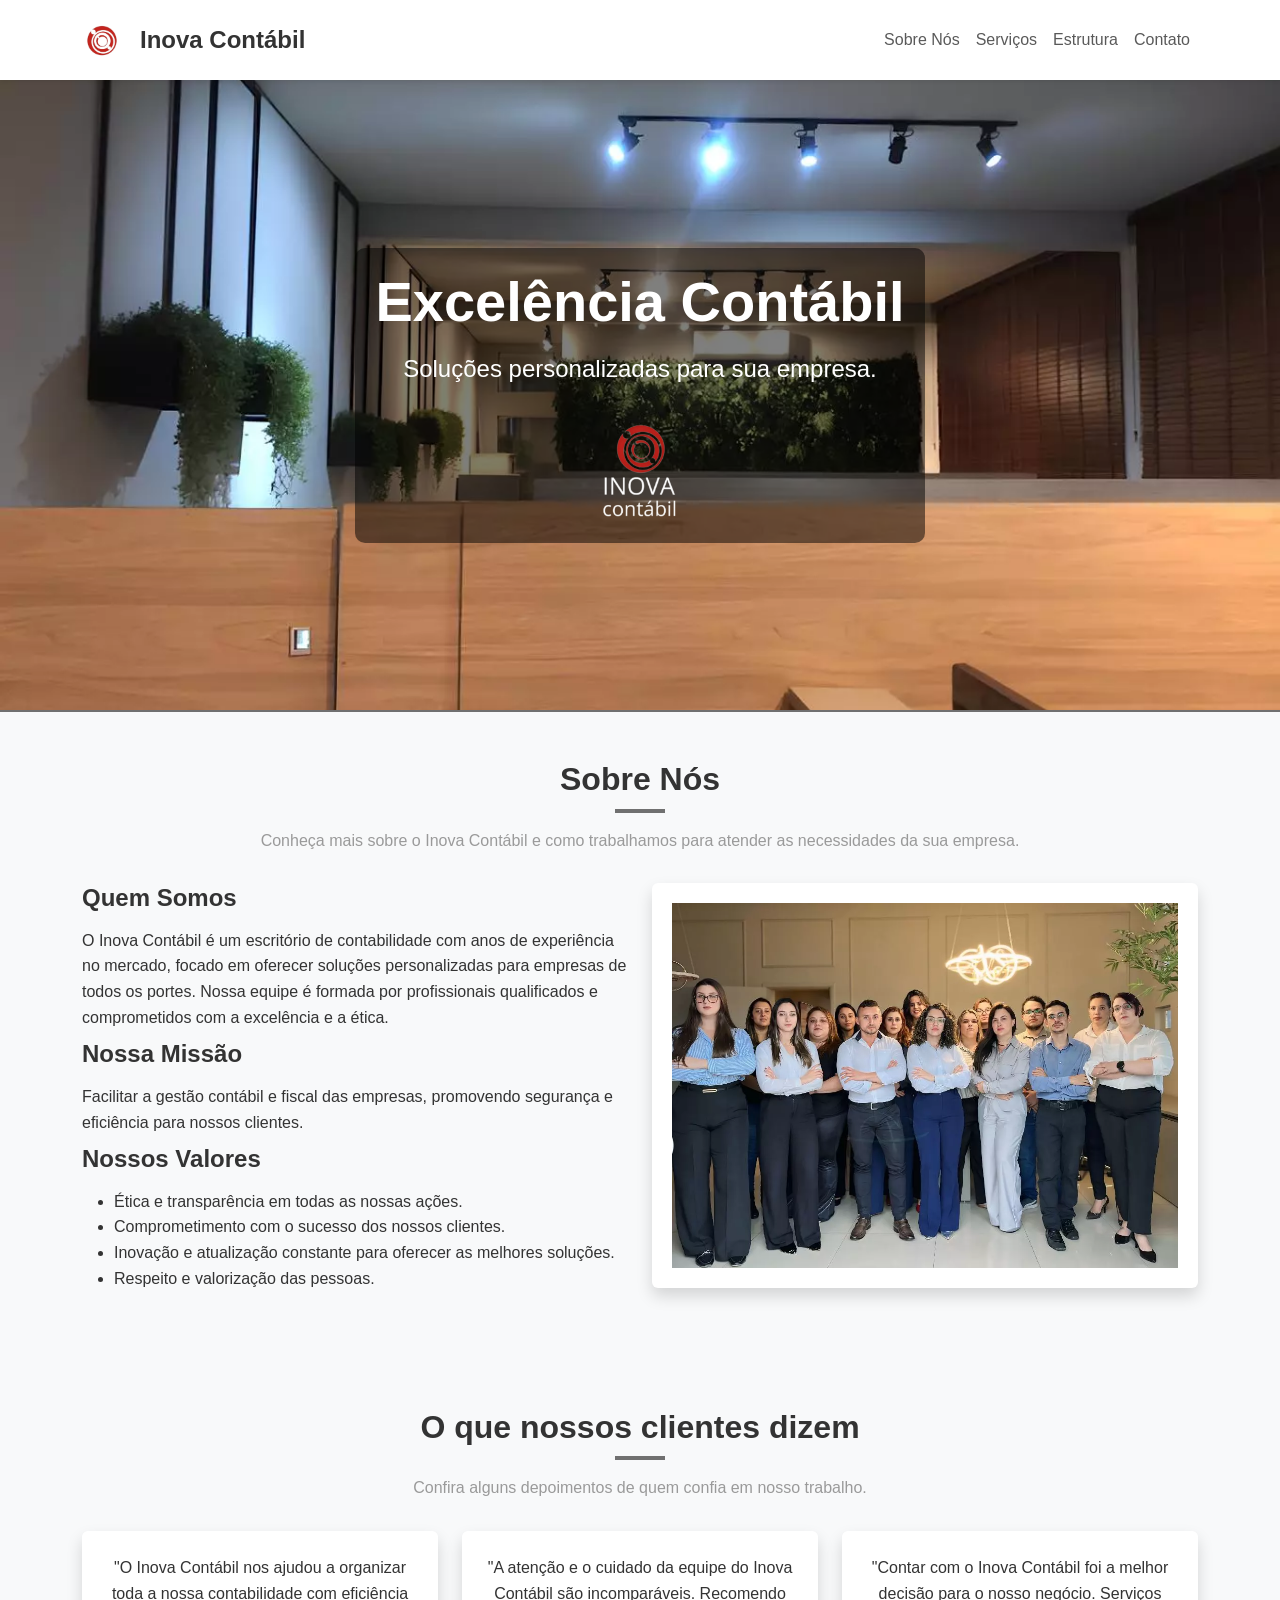
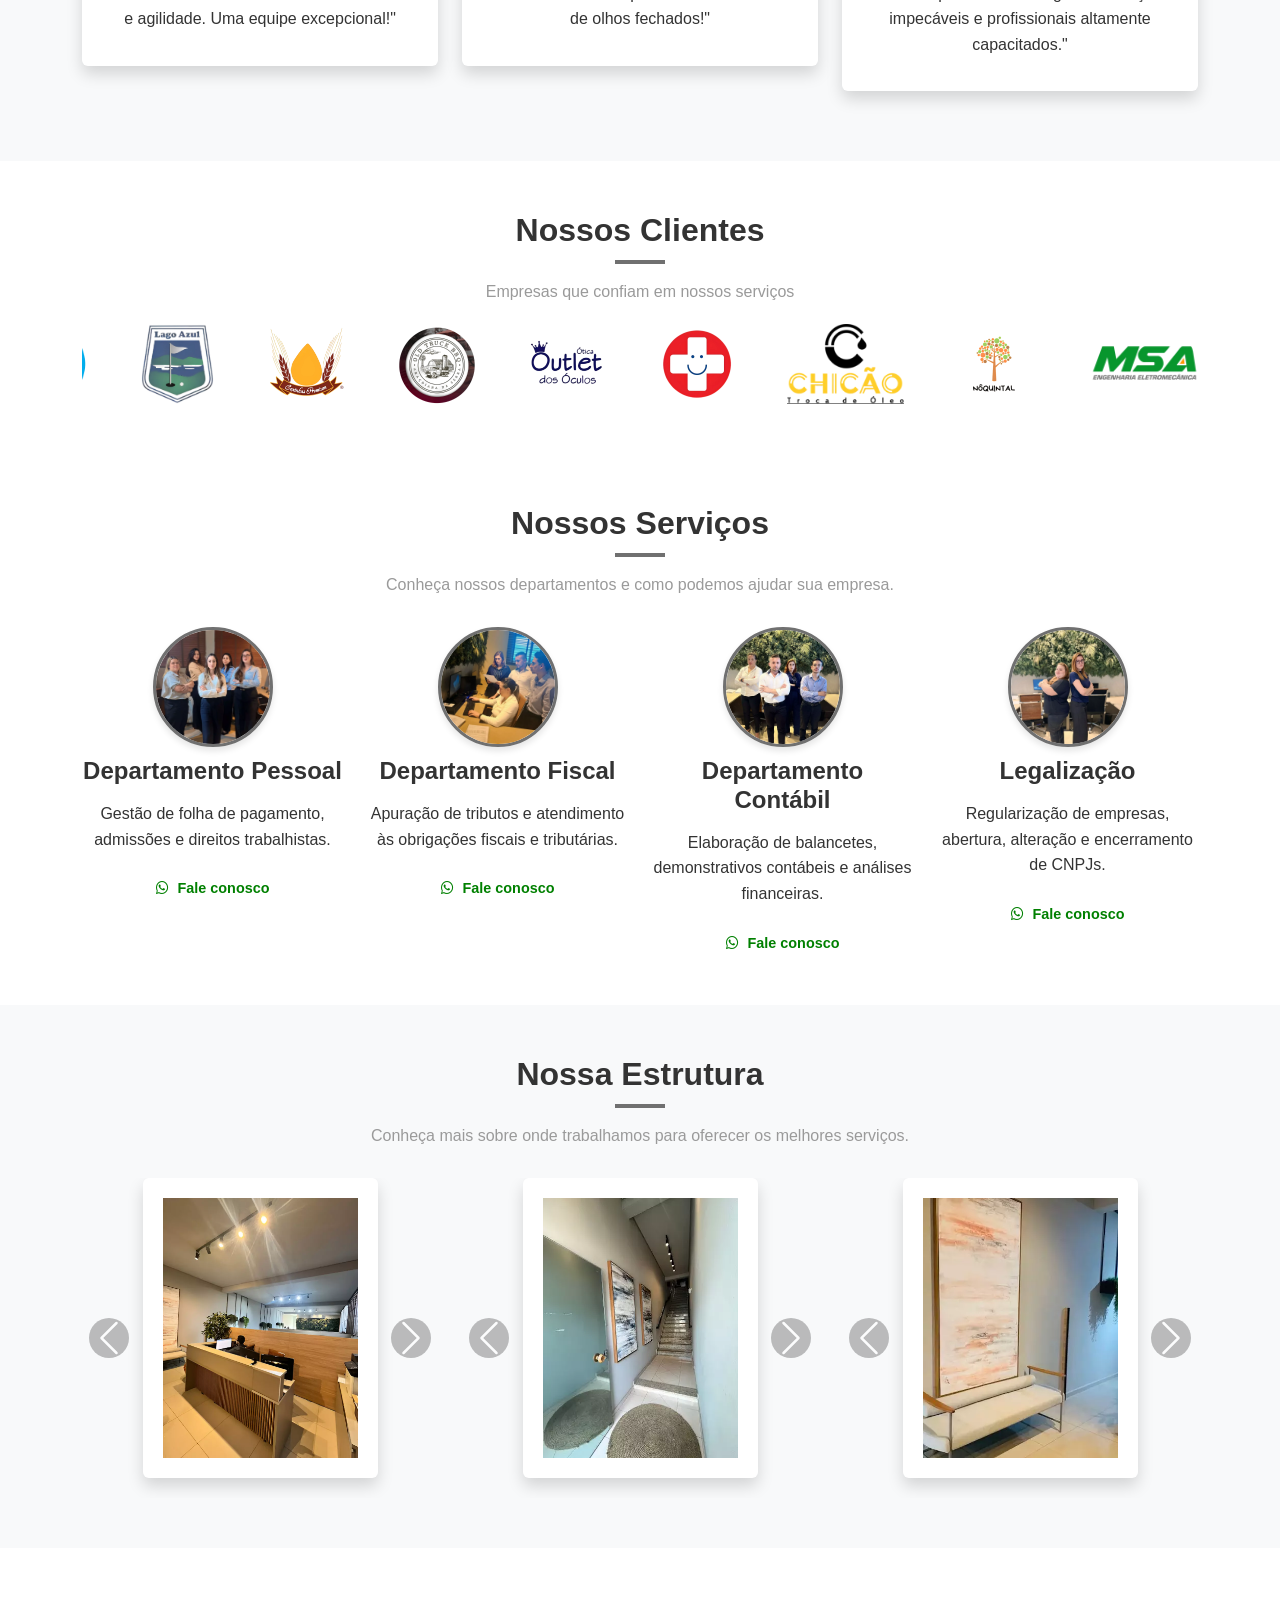
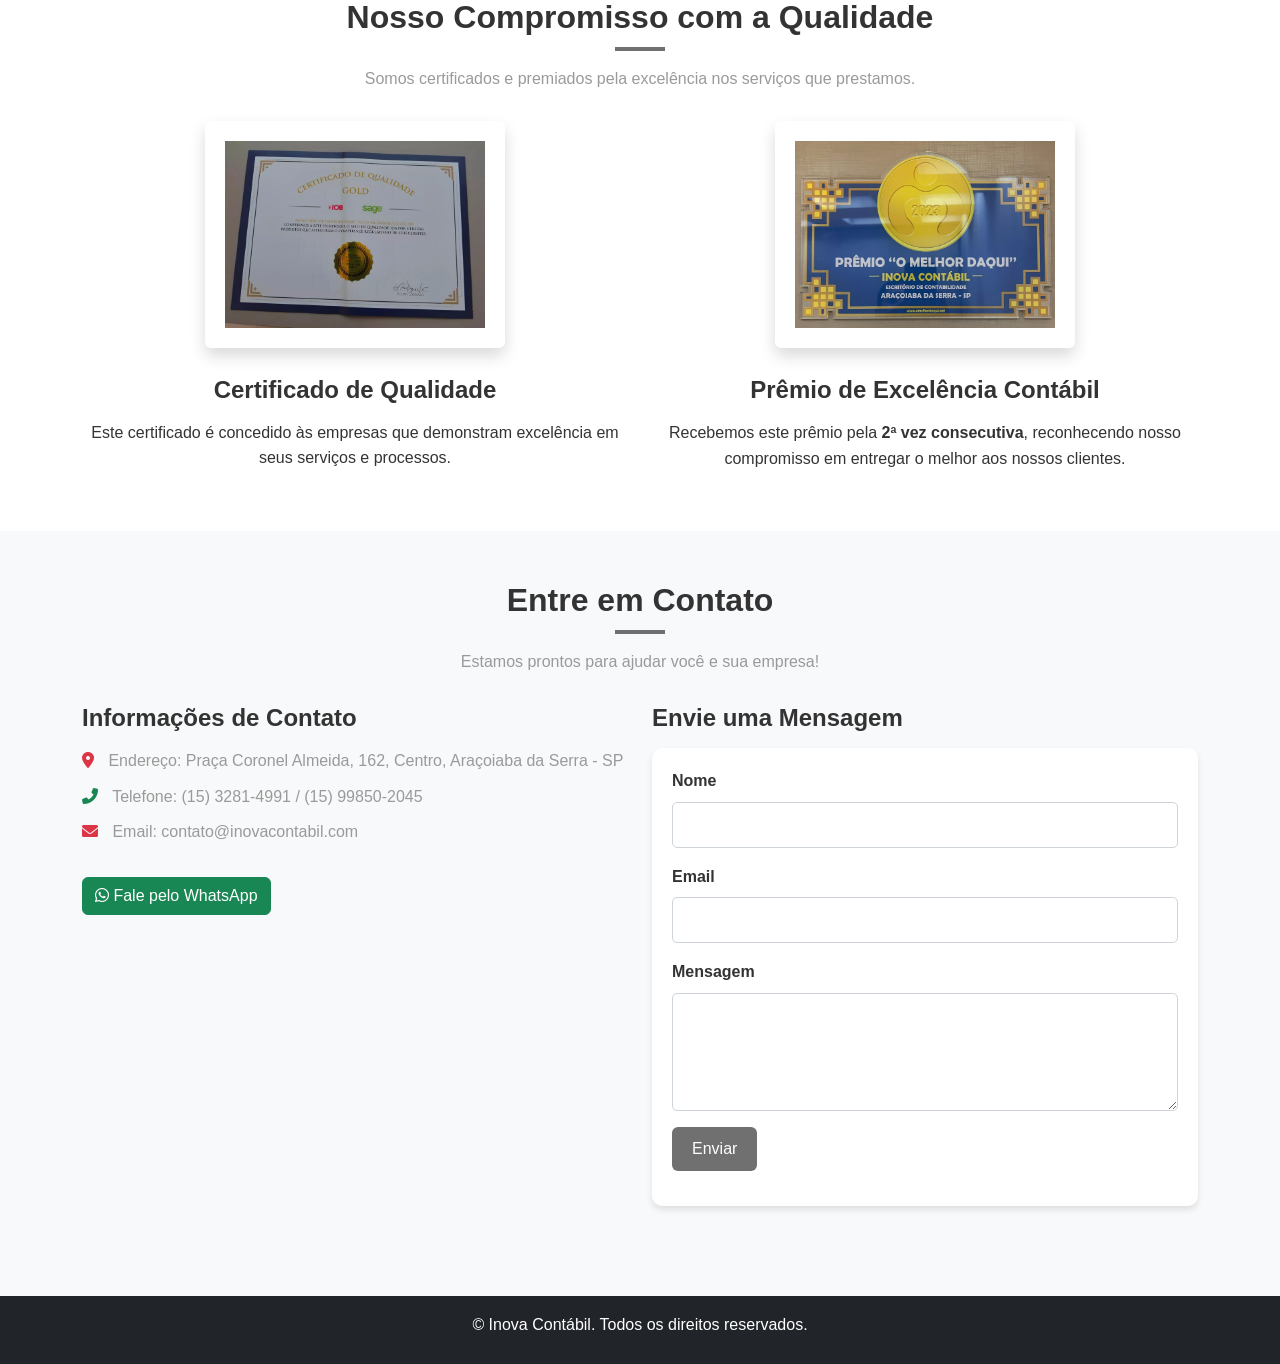
==== index.html @ 4d017f37 "Primeiro commit: adicionando arquivos do site" ====
<!DOCTYPE html>
<html lang="pt-BR">
<head>
  <meta charset="UTF-8">
  <meta name="viewport" content="width=device-width, initial-scale=1.0">
  <meta name="description" content="Inova Contábil: Excelência em soluções contábeis personalizadas. Saiba mais sobre nossos serviços.">
  <meta name="keywords" content="contabilidade, serviços contábeis, empresa, soluções financeiras">
  <meta name="author" content="Inova Contábil">
  <title>Inova Contábil</title>
  <link rel="preload" as="image" href="img/banner1.webp">
  <!-- Bootstrap CSS -->
  <link href="https://cdn.jsdelivr.net/npm/bootstrap@5.3.0-alpha1/dist/css/bootstrap.min.css" rel="stylesheet">
  <!-- Font Awesome -->
  <link rel="stylesheet" href="https://cdnjs.cloudflare.com/ajax/libs/font-awesome/6.0.0-beta3/css/all.min.css">
  <!-- Custom CSS -->
  <link rel="stylesheet" href="css/style.css">
  <!-- Google tag (gtag.js) -->
 <script async src="https://www.googletagmanager.com/gtag/js?id=G-GGJWGQB54V"></script>
 <script>
  window.dataLayer = window.dataLayer || [];
  function gtag(){dataLayer.push(arguments);}
  gtag('js', new Date());

  gtag('config', 'G-GGJWGQB54V');
 </script>

</head>
<body>
  <!-- Header / Navbar -->
  <header>
    <nav class="navbar navbar-expand-lg navbar-light bg-white shadow-sm">
      <div class="container">
        <a class="navbar-brand d-flex align-items-center" href="#">
          <img src="img/logo1.webp" alt="Logo Inova Contábil" class="navbar-logo me-2">
          <span class="navbar-text">Inova Contábil</span>
        </a>
        <button class="navbar-toggler" type="button" data-bs-toggle="collapse" 
                data-bs-target="#navbarNav" aria-controls="navbarNav" aria-expanded="false" 
                aria-label="Abrir navegação">
          <span class="navbar-toggler-icon"></span>
        </button>
        <div class="collapse navbar-collapse" id="navbarNav">
          <ul class="navbar-nav ms-auto text-center">
            <li class="nav-item"><a class="nav-link" href="#sobre">Sobre Nós</a></li>
            <li class="nav-item"><a class="nav-link" href="#departamentos">Serviços</a></li>
            <li class="nav-item"><a class="nav-link" href="#galeria">Estrutura</a></li>
            <li class="nav-item"><a class="nav-link" href="#contato">Contato</a></li>
          </ul>
        </div>
      </div>
    </nav>
  </header>

  <!-- Main Content -->
  <main>
    <!-- Hero Section -->
    <section id="hero" class="hero-section">
      <div class="hero-overlay">
        <h1 class="hero-title">Excelência Contábil</h1>
        <p class="hero-subtitle">Soluções personalizadas para sua empresa.</p>
        <img src="img/logo.webp" alt="Logo Inova Contábil" class="hero-logo">
      </div>
    </section>

    <!-- Sobre Nós -->
    <section id="sobre" class="bg-light-custom">
      <div class="container">
        <div class="section-header text-center">
          <h2 class="section-title">Sobre Nós</h2>
          <p class="section-subtitle">Conheça mais sobre o Inova Contábil e como trabalhamos para atender as necessidades da sua empresa.</p>
        </div>
        <div class="row align-items-center">
          <div class="col-md-6">
            <h4>Quem Somos</h4>
            <p>O Inova Contábil é um escritório de contabilidade com anos de experiência no mercado, focado em oferecer soluções personalizadas para empresas de todos os portes. Nossa equipe é formada por profissionais qualificados e comprometidos com a excelência e a ética.</p>
            <h4>Nossa Missão</h4>
            <p>Facilitar a gestão contábil e fiscal das empresas, promovendo segurança e eficiência para nossos clientes.</p>
            <h4>Nossos Valores</h4>
            <ul>
              <li>Ética e transparência em todas as nossas ações.</li>
              <li>Comprometimento com o sucesso dos nossos clientes.</li>
              <li>Inovação e atualização constante para oferecer as melhores soluções.</li>
              <li>Respeito e valorização das pessoas.</li>
            </ul>
          </div>
          <div class="col-md-6 text-center">
            <img src="img/sobre-nos.webp" alt="Sobre Nós" class="img-fluid rounded shadow">
          </div>
        </div>
      </div>
    </section>

    <!-- Depoimentos -->
    <section id="depoimentos" class="bg-light-custom">
      <div class="container">
        <div class="section-header text-center">
          <h2 class="section-title">O que nossos clientes dizem</h2>
          <p class="section-subtitle">Confira alguns depoimentos de quem confia em nosso trabalho.</p>
        </div>
        <div class="row text-center">
          <div class="col-md-4">
            <div class="p-4 rounded shadow">
              <p>"O Inova Contábil nos ajudou a organizar toda a nossa contabilidade com eficiência e agilidade. Uma equipe excepcional!"</p>
              
            </div>
          </div>
          <div class="col-md-4">
            <div class="p-4 rounded shadow">
              <p>"A atenção e o cuidado da equipe do Inova Contábil são incomparáveis. Recomendo de olhos fechados!"</p>
              
            </div>
          </div>
          <div class="col-md-4">
            <div class="p-4 rounded shadow">
              <p>"Contar com o Inova Contábil foi a melhor decisão para o nosso negócio. Serviços impecáveis e profissionais altamente capacitados."</p>
              
            </div>
          </div>
        </div>
      </div>
    </section>

    <!-- Seção de Clientes -->
<section id="clientes" class="clientes-section">
  <div class="container text-center">
    <h2 class="section-title">Nossos Clientes</h2>
    <p class="section-subtitle">Empresas que confiam em nossos serviços</p>
    
    <div class="clientes-carousel">
      <div class="clientes-track">
        <img src="img/cliente1.webp" alt="Cliente 1">
        <img src="img/cliente2.webp" alt="Cliente 2">
        <img src="img/cliente3.webp" alt="Cliente 3">
        <img src="img/cliente5.webp" alt="Cliente 5">
        <img src="img/cliente6.webp" alt="Cliente 6">
        <img src="img/cliente7.webp" alt="Cliente 7">
        <img src="img/cliente8.webp" alt="Cliente 8">
        <img src="img/cliente9.webp" alt="Cliente 9">
        <img src="img/cliente10.webp" alt="Cliente 10">
      </div>
    </div>
  </div>
</section>

    <!-- Serviços -->
    <section id="departamentos" class="bg-white">
      <div class="container">
        <div class="section-header text-center">
          <h2 class="section-title">Nossos Serviços</h2>
          <p class="section-subtitle">Conheça nossos departamentos e como podemos ajudar sua empresa.</p>
        </div>
        <div class="row text-center">
          <div class="col-lg-3 col-md-6">
            <img src="img/pessoal.webp" alt="Departamento Pessoal" class="img-fluid team-photo rounded-circle">
            <h4>Departamento Pessoal</h4>
            <p>Gestão de folha de pagamento, admissões e direitos trabalhistas.</p>
            <a href="https://wa.me/5515998502045" target="_blank" class="contact-link"><i class="fab fa-whatsapp"></i> Fale conosco</a>
          </div>
          <div class="col-lg-3 col-md-6">
            <img src="img/fiscal.webp" alt="Departamento Fiscal" class="img-fluid team-photo rounded-circle">
            <h4>Departamento Fiscal</h4>
            <p>Apuração de tributos e atendimento às obrigações fiscais e tributárias.</p>
            <a href="https://wa.me/5515998502045" target="_blank" class="contact-link"><i class="fab fa-whatsapp"></i> Fale conosco</a>
          </div>
          <div class="col-lg-3 col-md-6">
            <img src="img/contabil.webp" alt="Departamento Contábil" class="img-fluid team-photo rounded-circle">
            <h4>Departamento Contábil</h4>
            <p>Elaboração de balancetes, demonstrativos contábeis e análises financeiras.</p>
            <a href="https://wa.me/5515998502045" target="_blank" class="contact-link"><i class="fab fa-whatsapp"></i> Fale conosco</a>
          </div>
          <div class="col-lg-3 col-md-6">
            <img src="img/legalizacao.webp" alt="Legalização" class="img-fluid team-photo rounded-circle">
            <h4>Legalização</h4>
            <p>Regularização de empresas, abertura, alteração e encerramento de CNPJs.</p>
            <a href="https://wa.me/5515998502045" target="_blank" class="contact-link"><i class="fab fa-whatsapp"></i> Fale conosco</a>
          </div>
        </div>
      </div>
    </section>

    <!-- Galeria / Nossa Estrutura -->
    <section id="galeria" class="bg-light-custom">
      <div class="container">
        <div class="section-header text-center">
          <h2 class="section-title">Nossa Estrutura</h2>
          <p class="section-subtitle">Conheça mais sobre onde trabalhamos para oferecer os melhores serviços.</p>
        </div>
        <div class="row">
          <div class="col-md-4">
            <div id="carouselSalaReunioes" class="carousel slide" data-bs-ride="carousel">
              <div class="carousel-inner">
                <div class="carousel-item active">
                  <img src="img/sala1.webp" class="img-fluid rounded shadow" alt="Sala de Reuniões 1">
                </div>
                <div class="carousel-item">
                  <img src="img/sala2.webp" class="img-fluid rounded shadow" alt="Sala de Reuniões 2">
                </div>
                <div class="carousel-item">
                  <img src="img/sala3.webp" class="img-fluid rounded shadow" alt="Sala de Reuniões 3">
                </div>
              </div>
              <button class="carousel-control-prev" type="button" data-bs-target="#carouselSalaReunioes" data-bs-slide="prev">
                <span class="carousel-control-prev-icon" aria-hidden="true"></span>
                <span class="visually-hidden">Anterior</span>
              </button>
              <button class="carousel-control-next" type="button" data-bs-target="#carouselSalaReunioes" data-bs-slide="next">
                <span class="carousel-control-next-icon" aria-hidden="true"></span>
                <span class="visually-hidden">Próximo</span>
              </button>
            </div>
          </div>
          <div class="col-md-4">
            <div id="carouselRecepcao" class="carousel slide" data-bs-ride="carousel">
              <div class="carousel-inner">
                <div class="carousel-item active">
                  <img src="img/recepcao1.webp" class="img-fluid rounded shadow" alt="Recepção 1">
                </div>
                <div class="carousel-item">
                  <img src="img/recepcao2.webp" class="img-fluid rounded shadow" alt="Recepção 2">
                </div>
              </div>
              <button class="carousel-control-prev" type="button" data-bs-target="#carouselRecepcao" data-bs-slide="prev">
                <span class="carousel-control-prev-icon" aria-hidden="true"></span>
                <span class="visually-hidden">Anterior</span>
              </button>
              <button class="carousel-control-next" type="button" data-bs-target="#carouselRecepcao" data-bs-slide="next">
                <span class="carousel-control-next-icon" aria-hidden="true"></span>
                <span class="visually-hidden">Próximo</span>
              </button>
            </div>
          </div>
          <div class="col-md-4">
            <div id="carouselAtendimento" class="carousel slide" data-bs-ride="carousel">
              <div class="carousel-inner">
                <div class="carousel-item active">
                  <img src="img/atendimento1.webp" class="img-fluid rounded shadow" alt="Área de Atendimento 1">
                </div>
                <div class="carousel-item">
                  <img src="img/atendimento2.webp" class="img-fluid rounded shadow" alt="Área de Atendimento 2">
                </div>
              </div>
              <button class="carousel-control-prev" type="button" data-bs-target="#carouselAtendimento" data-bs-slide="prev">
                <span class="carousel-control-prev-icon" aria-hidden="true"></span>
                <span class="visually-hidden">Anterior</span>
              </button>
              <button class="carousel-control-next" type="button" data-bs-target="#carouselAtendimento" data-bs-slide="next">
                <span class="carousel-control-next-icon" aria-hidden="true"></span>
                <span class="visually-hidden">Próximo</span>
              </button>
            </div>
          </div>
        </div>
      </div>
    </section>

    <!-- Certificados e Prêmios -->
    <section id="certificado" class="bg-white">
      <div class="container">
        <div class="section-header text-center">
          <h2 class="section-title">Nosso Compromisso com a Qualidade</h2>
          <p class="section-subtitle">Somos certificados e premiados pela excelência nos serviços que prestamos.</p>
        </div>
        <div class="row text-center">
          <div class="col-lg-6 col-md-12">
            <img src="img/certificado.webp" alt="Certificado de Qualidade" class="img-fluid rounded shadow" style="max-width: 300px;">
            <h4 class="mt-2">Certificado de Qualidade</h4>
            <p>Este certificado é concedido às empresas que demonstram excelência em seus serviços e processos.</p>
          </div>
          <div class="col-lg-6 col-md-12">
            <img src="img/premio.webp" alt="Prêmio de Excelência Contábil" class="img-fluid rounded shadow" style="max-width: 300px;">
            <h4 class="mt-2">Prêmio de Excelência Contábil</h4>
            <p>Recebemos este prêmio pela <strong>2ª vez consecutiva</strong>, reconhecendo nosso compromisso em entregar o melhor aos nossos clientes.</p>
          </div>
        </div>
      </div>
    </section>

<!-- Contato -->
<section id="contato" class="bg-light-custom">
  <div class="container">
    <div class="section-header text-center">
      <h2 class="section-title">Entre em Contato</h2>
      <p class="section-subtitle">Estamos prontos para ajudar você e sua empresa!</p>
    </div>
    <div class="row">
      <div class="col-md-6">
        <h4>Informações de Contato</h4>
        <ul class="list-unstyled contact-info">
          <li><i class="fas fa-map-marker-alt text-danger"></i> Endereço: Praça Coronel Almeida, 162, Centro, Araçoiaba da Serra - SP</li>
          <li><i class="fas fa-phone-alt text-success"></i> Telefone: (15) 3281-4991 / (15) 99850-2045</li>
          <li><i class="fas fa-envelope text-danger"></i> Email: contato@inovacontabil.com</li>
        </ul>
        <a href="https://wa.me/5515998502045" target="_blank" class="btn btn-success mt-3">
          <i class="fab fa-whatsapp"></i> Fale pelo WhatsApp
        </a>
        <div class="mt-4">
          <iframe src="https://www.google.com/maps/embed?pb=!1m18!1m12!1m3!1d3651.852556919639!2d-47.61059378491024!3d-23.501563364711394!2m3!1f0!2f0!3f0!3m2!1i1024!2i768!4f13.1!3m3!1m2!1s0x94c58962e53f8c1f%3A0x7cf32e0c888b5c3e!2sPra%C3%A7a%20Coronel%20Almeida%2C%20162%20-%20Centro%2C%20Ara%C3%A7oiaba%20da%20Serra%20-%20SP%2C%2018165-000!5e0!3m2!1spt-BR!2sbr!4v1674755264567!5m2!1spt-BR!2sbr" width="100%" height="300" style="border:0;" allowfullscreen="" loading="lazy" referrerpolicy="no-referrer-when-downgrade"></iframe>
        </div>
      </div>
      <div class="col-md-6">
        <h4>Envie uma Mensagem</h4>
        <form action="send-email.php" method="POST" class="contact-form">
          <input type="hidden" name="_subject" value="Nova mensagem de contato">
          <div class="mb-3">
            <label for="nome" class="form-label">Nome</label>
            <input type="text" class="form-control" id="nome" name="nome" required>
          </div>
          <div class="mb-3">
            <label for="email" class="form-label">Email</label>
            <input type="email" class="form-control" id="email" name="email" required>
          </div>
          <div class="mb-3">
            <label for="mensagem" class="form-label">Mensagem</label>
            <textarea class="form-control" id="mensagem" name="mensagem" rows="4" required></textarea>
          </div>
          <button type="submit" class="btn btn-success">Enviar</button>
        </form>
      </div>
    </div>
  </div>
</section>

  <!-- Footer -->
  <footer class="bg-dark text-white text-center py-3">
    <p>&copy; <?php echo date("Y"); ?> Inova Contábil. Todos os direitos reservados.</p>
  </footer>

  <!-- Bootstrap JS -->
  <script src="https://cdn.jsdelivr.net/npm/bootstrap@5.3.0-alpha1/dist/js/bootstrap.bundle.min.js"></script>
  <!-- Custom JS -->
  <script src="js/script.js"></script>
</body>
</html>
---- css/style.css ----
/* Variáveis Globais */
:root {
  --primary-color: #707070;    /* Cinza médio para elementos principais */
  --secondary-color: #9a9a9a;   /* Cinza claro para elementos secundários */
  --text-color: #333333;        /* Cinza escuro para textos */
  --light-color: #ffffff;       /* Branco para fundos e elementos que precisam de destaque */
  --dark-color: #2c2c2c;        /* Cinza muito escuro para contrastes ou fundos alternativos */
  --hover-color: #5a5a5a;       /* Tom um pouco mais escuro que o primary para efeitos de hover */
  --background-light: #f8f9fa;   /* Fundo claro para seções */
  --background-dark: #2c2c2c;    /* Fundo escuro (quando necessário) */
  --box-shadow-default: 0 4px 6px rgba(0, 0, 0, 0.1);
  --font-size-title: 2rem;
  --font-size-subtitle: 1rem;
  --transition-duration: 0.3s;
}

/* Reset CSS */
* {
  margin: 0;
  padding: 0;
  box-sizing: border-box;
}

body {
  font-family: Arial, sans-serif;
  line-height: 1.6;
  color: var(--text-color);
}

h1, h2, h3, h4, h5, h6 {
  margin-bottom: 15px;
  font-weight: bold;
}

p {
  margin-bottom: 10px;
}

/* Utilitários */
.bg-light-custom {
  background-color: var(--background-light);
}

/* Destaque para seções (usado pelo IntersectionObserver) */
.highlight {
  outline: 2px solid var(--primary-color);
  transition: outline var(--transition-duration) ease;
}

/* Navbar */
.navbar-logo {
  width: 40px;
  height: auto;
  border-radius: 50%;
}

.navbar-text {
  font-size: 1.5rem;
  font-weight: bold;
  color: var(--text-color);
  margin-left: 10px;
}

/* Hero Section */
.hero-section {
  background: url('../img/banner1.webp') no-repeat center center/cover;
  height: 70vh;
  display: flex;
  align-items: center;
  justify-content: center;
  flex-direction: column;
  text-align: center;
}

.hero-overlay {
  background-color: rgba(0, 0, 0, 0.5);
  padding: 20px;
  border-radius: 10px;
}

.hero-title {
  font-size: 3.5rem;
  font-weight: bold;
  margin-bottom: 15px;
  color: var(--light-color);
}

.hero-subtitle {
  font-size: 1.5rem;
  margin-bottom: 20px;
  color: var(--light-color);
}

.hero-logo {
  width: 100px;
  height: auto;
  margin-top: 15px;
}

/* Seções Gerais */
section {
  padding: 50px 0;
}

.section-header {
  margin-bottom: 30px;
}

.section-title {
  font-size: var(--font-size-title);
  margin-bottom: 15px;
  color: var(--text-color);
  position: relative;
}

.section-title::after {
  content: "";
  display: block;
  width: 50px;
  height: 4px;
  background-color: var(--primary-color);
  margin: 10px auto 0;
}

.section-subtitle {
  font-size: var(--font-size-subtitle);
  color: var(--secondary-color);
  margin-bottom: 20px;
}

/* Imagens e Cards */
img {
  max-width: 100%;
  height: auto;
}

.rounded.shadow {
  padding: 20px;
  margin-bottom: 20px;
  background-color: var(--light-color);
  border-radius: 8px;
  box-shadow: var(--box-shadow-default);
}

/* Depoimentos */
#depoimentos .rounded {
  transition: transform var(--transition-duration) ease, box-shadow var(--transition-duration) ease;
  will-change: transform;
}

#depoimentos .rounded:hover {
  transform: translateY(-5px);
  box-shadow: 0 6px 10px rgba(0, 0, 0, 0.2);
}

/* Estilos para a seção de clientes */
.clientes-section {
  background-color: #ffffff;
  padding: 50px 0;
}

.clientes-carousel {
  width: 100%;
  overflow: hidden;
  position: relative;
  display: flex;
  justify-content: center;
}

.clientes-track {
  display: flex;
  gap: 50px;
  animation: scroll 20s linear infinite;
  width: calc(150px * 20); /* Ajusta o tamanho da faixa para rolagem contínua */
}

.clientes-track img {
  width: 120px;
  height: auto;
  max-height: 80px;
  object-fit: contain;
}

@keyframes scroll {
  from {
    transform: translateX(0);
  }
  to {
    transform: translateX(-50%);
  }
}

/* Fotos dos Departamentos */
.team-photo {
  width: 120px;
  height: 120px;
  object-fit: cover;
  border: 3px solid var(--primary-color);
  border-radius: 50%;
  box-shadow: var(--box-shadow-default);
  margin-bottom: 10px;
  transition: transform var(--transition-duration) ease, box-shadow var(--transition-duration) ease;
  will-change: transform;
}

.team-photo:hover {
  transform: scale(1.1);
  box-shadow: 0 6px 10px rgba(0, 0, 0, 0.2);
}

/* Link de Contato */
.contact-link {
  display: inline-block;
  margin-top: 15px;
  font-size: 0.9rem;
  font-weight: bold;
  color: green;
  text-decoration: none;
  transition: color var(--transition-duration) ease, transform var(--transition-duration) ease;
}

.contact-link i {
  margin-right: 5px;
}

.contact-link:hover {
  color: var(--text-color);
  transform: translateY(-2px);
}

/* Contato */
.contact-info li {
  font-size: 1rem;
  margin-bottom: 10px;
  color: var(--secondary-color);
}

.contact-info i {
  margin-right: 10px;
  color: var(--primary-color);
}

.contact-form {
  background-color: var(--light-color);
  padding: 20px;
  border-radius: 10px;
  box-shadow: var(--box-shadow-default);
}

.contact-form .form-label {
  font-weight: bold;
  color: var(--text-color);
}

.contact-form .form-control {
  border: 1px solid #ced4da;
  border-radius: 5px;
  margin-bottom: 15px;
  padding: 10px;
}

.contact-form .btn {
  background-color: var(--primary-color);
  color: var(--light-color);
  border: none; /* Remove a borda */
  transition: background-color var(--transition-duration) ease;
  padding: 10px 20px;
  font-size: 1rem;
}

.contact-form .btn:hover {
  background-color: var(--hover-color);
}

/* Footer */
footer {
  background-color: var(--dark-color);
  color: var(--light-color);
  padding: 15px 0;
}

/* Galeria */
.gallery-item {
  overflow: hidden;
  margin-bottom: 20px;
}

.gallery-item img {
  transition: transform var(--transition-duration) ease;
  will-change: transform;
}

.gallery-item img:hover {
  transform: scale(1.05);
}

.gallery-caption {
  margin-top: 10px;
  text-align: center;
  color: var(--text-color);
  font-weight: bold;
}

/* Certificados e Prêmios */
#certificado img {
  max-width: 300px;
  border-radius: 10px;
  box-shadow: var(--box-shadow-default);
  transition: transform var(--transition-duration) ease, box-shadow var(--transition-duration) ease;
  will-change: transform;
}

#certificado img:hover {
  transform: scale(1.05);
  box-shadow: 0 6px 10px rgba(0, 0, 0, 0.2);
}

#certificado h4 {
  font-size: 1.5rem;
  font-weight: bold;
  color: var(--text-color);
  margin-top: 15px;
}

/* Carrossel */
.carousel {
  display: flex;
  justify-content: center;
  align-items: center;
}

.carousel-item img {
  height: 300px;
  object-fit: cover;
  border-radius: 10px;
  margin: auto;
  transition: transform var(--transition-duration) ease;
  will-change: transform;
}

.carousel-control-prev-icon,
.carousel-control-next-icon {
  background-color: rgba(0, 0, 0, 0.5);
  border-radius: 50%;
  width: 40px;
  height: 40px;
}

.carousel-control-prev,
.carousel-control-next {
  display: flex;
  align-items: center;
  justify-content: center;
}

.carousel-inner {
  text-align: center;
}

/* Responsividade */
@media (max-width: 575px) {
  .hero-title {
    font-size: 2rem;
  }
  .hero-subtitle {
    font-size: 0.9rem;
  }
  .navbar-logo {
    width: 30px;
  }
  #departamentos .col-lg-3 {
    flex: 0 0 100%;
    margin-bottom: 20px;
  }
  .team-photo {
    width: 100px;
    height: 100px;
  }
}

@media (max-width: 768px) {
  .carousel-item img {
    height: 200px;
  }
  .carousel-control-prev-icon,
  .carousel-control-next-icon {
    width: 30px;
    height: 30px;
  }
}
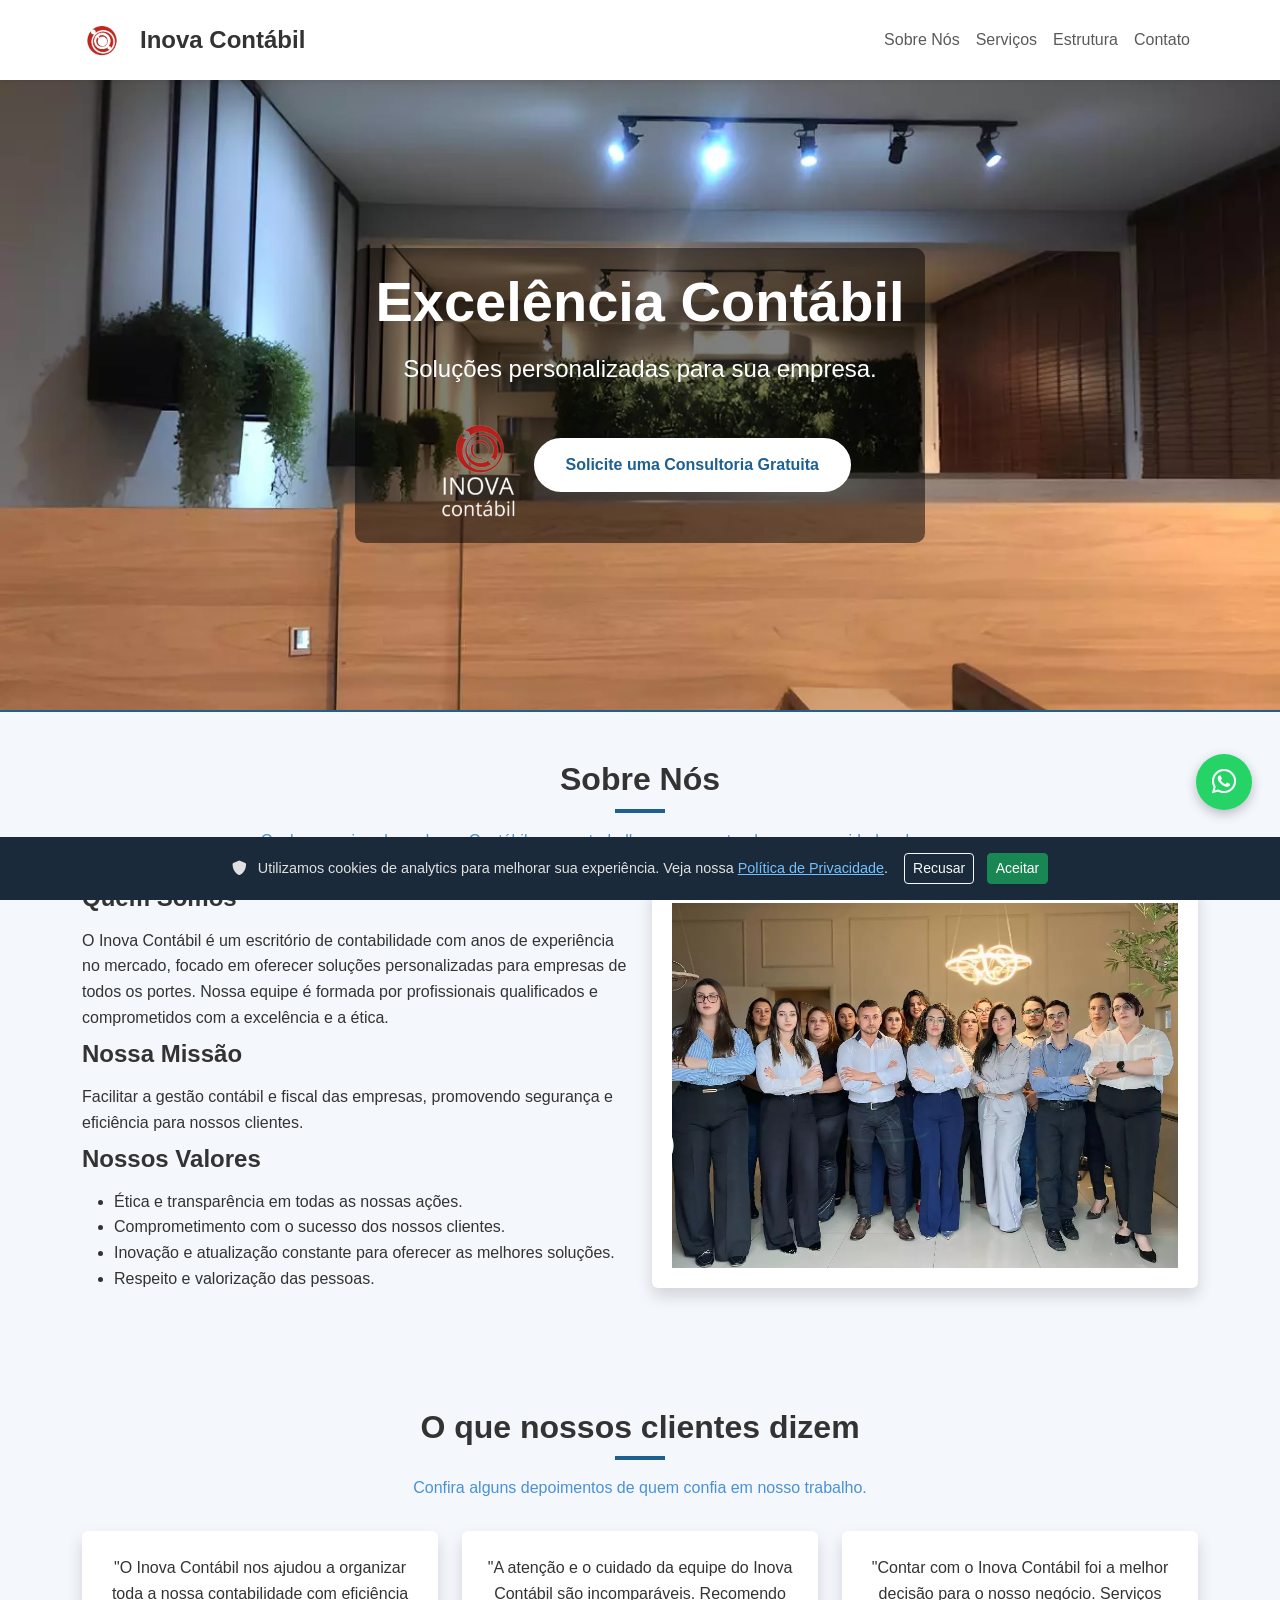
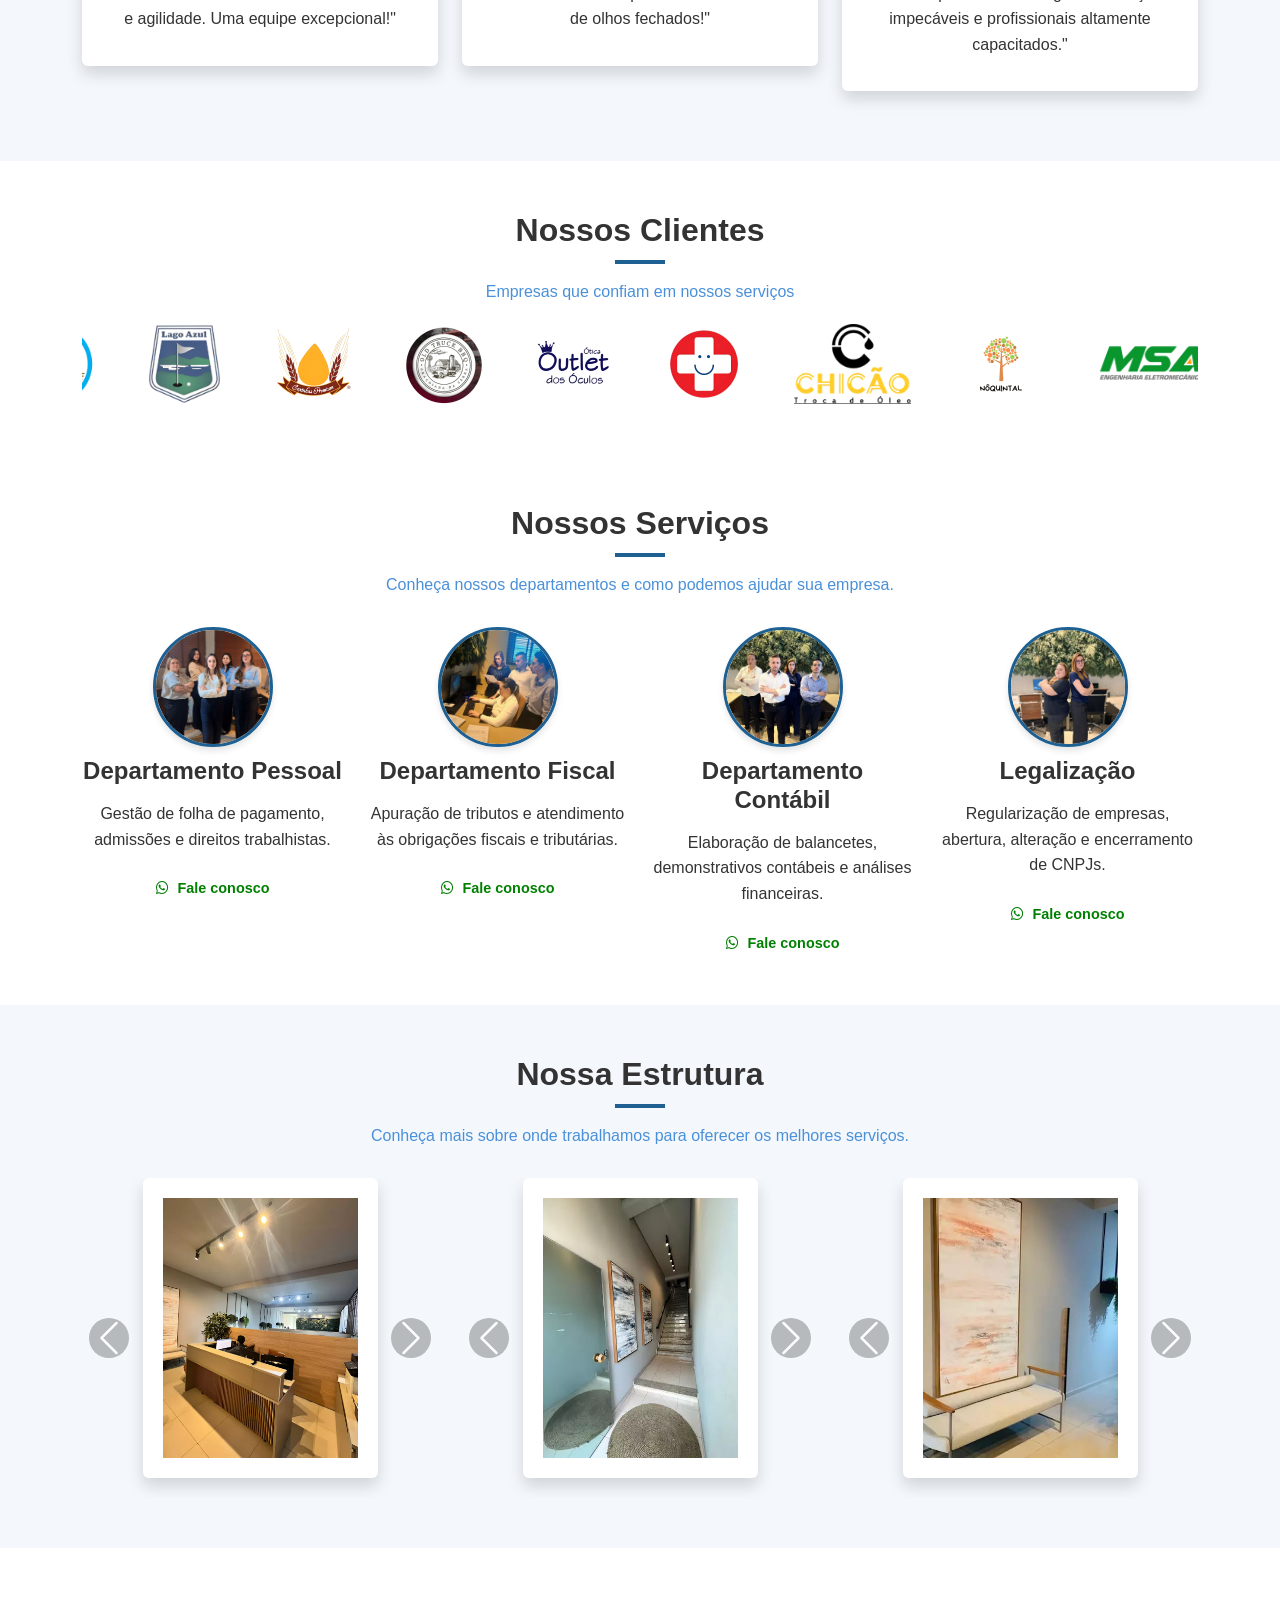
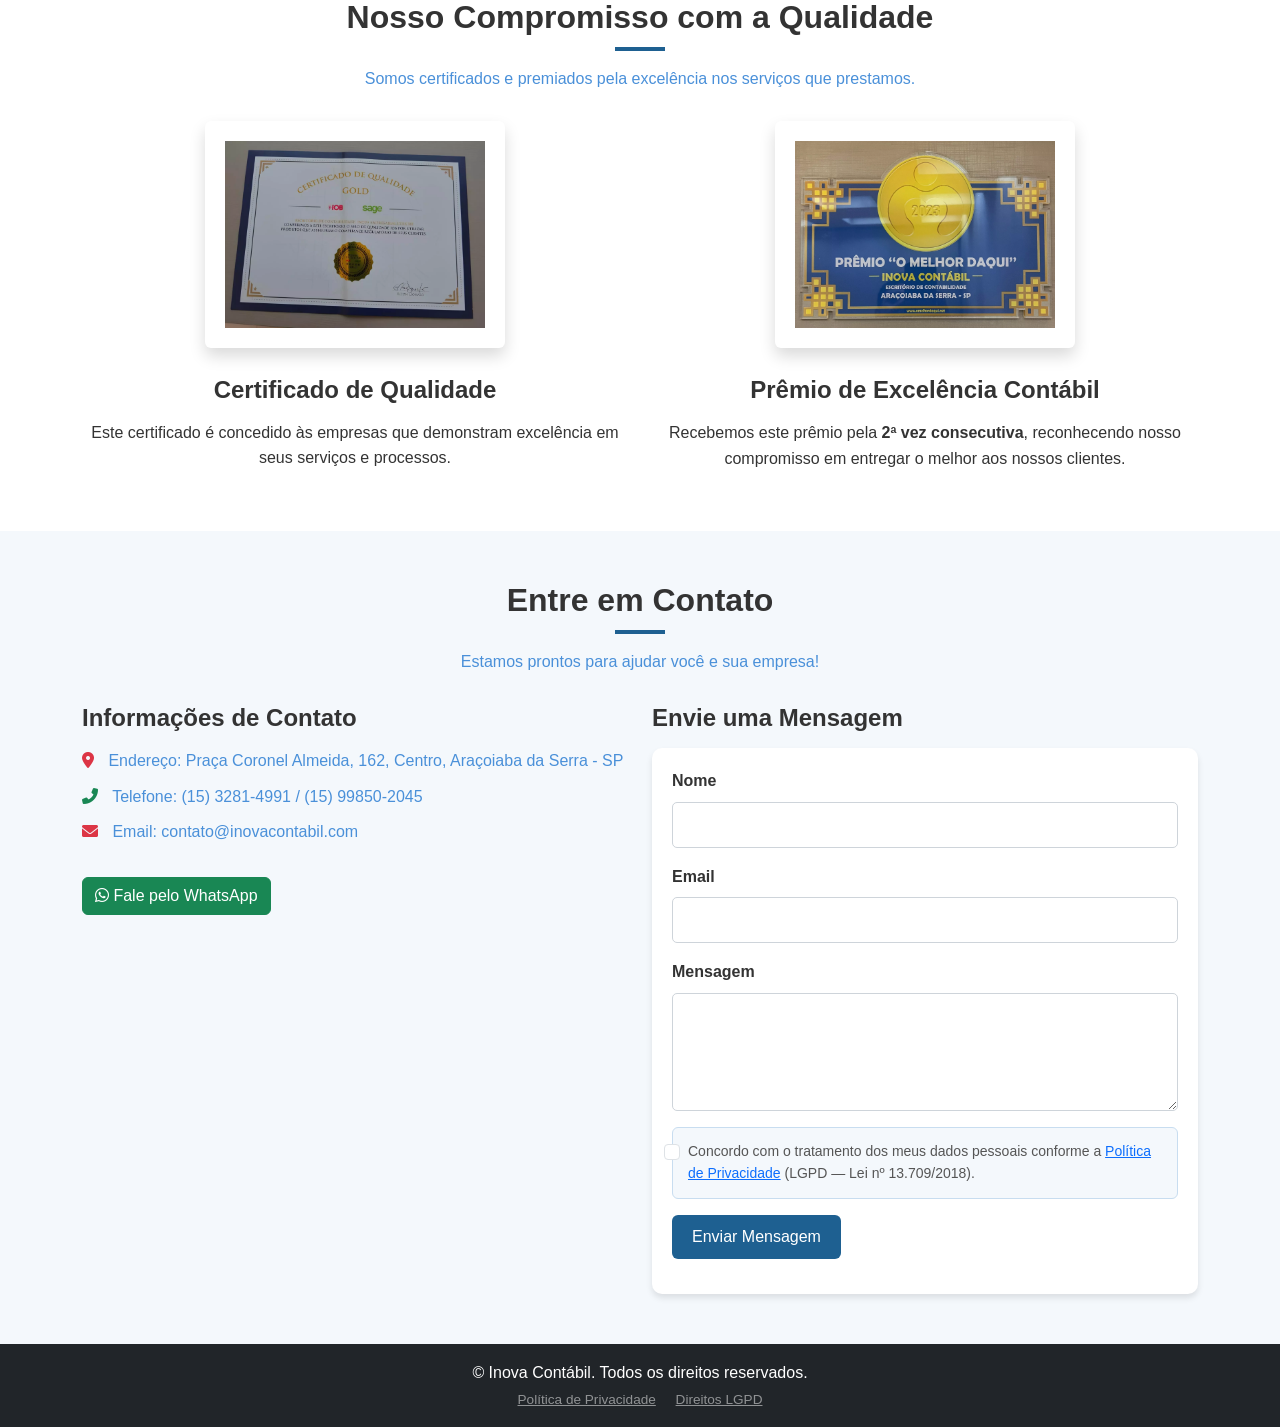
==== commit c59ad3ad: "feat: melhorias visuais, SEO e conformidade LGPD no site institucional - Nova paleta de cores azul c" ====
--- a/index.html
+++ b/index.html
@@ -3,26 +3,74 @@
 <head>
   <meta charset="UTF-8">
   <meta name="viewport" content="width=device-width, initial-scale=1.0">
-  <meta name="description" content="Inova Contábil: Excelência em soluções contábeis personalizadas. Saiba mais sobre nossos serviços.">
-  <meta name="keywords" content="contabilidade, serviços contábeis, empresa, soluções financeiras">
+  <meta name="description" content="Inova Contábil: escritório de contabilidade em Araçoiaba da Serra - SP. Departamento Pessoal, Fiscal, Contábil e Legalização de empresas.">
+  <meta name="keywords" content="contabilidade araçoiaba da serra, escritório contábil, folha de pagamento, abertura de empresa, CND, certidão negativa">
   <meta name="author" content="Inova Contábil">
-  <title>Inova Contábil</title>
+  <meta name="robots" content="index, follow">
+  <title>Inova Contábil | Escritório de Contabilidade em Araçoiaba da Serra - SP</title>
+
+  <!-- Open Graph / Redes Sociais -->
+  <meta property="og:type" content="website">
+  <meta property="og:title" content="Inova Contábil | Contabilidade em Araçoiaba da Serra">
+  <meta property="og:description" content="Soluções contábeis personalizadas: Departamento Pessoal, Fiscal, Contábil e Legalização de empresas.">
+  <meta property="og:image" content="img/banner1.webp">
+  <meta property="og:locale" content="pt_BR">
+
+  <link rel="icon" type="image/webp" href="img/logo1.webp">
   <link rel="preload" as="image" href="img/banner1.webp">
+
   <!-- Bootstrap CSS -->
   <link href="https://cdn.jsdelivr.net/npm/bootstrap@5.3.0-alpha1/dist/css/bootstrap.min.css" rel="stylesheet">
   <!-- Font Awesome -->
   <link rel="stylesheet" href="https://cdnjs.cloudflare.com/ajax/libs/font-awesome/6.0.0-beta3/css/all.min.css">
   <!-- Custom CSS -->
   <link rel="stylesheet" href="css/style.css">
-  <!-- Google tag (gtag.js) -->
- <script async src="https://www.googletagmanager.com/gtag/js?id=G-GGJWGQB54V"></script>
- <script>
-  window.dataLayer = window.dataLayer || [];
-  function gtag(){dataLayer.push(arguments);}
-  gtag('js', new Date());
-
-  gtag('config', 'G-GGJWGQB54V');
- </script>
+
+  <!-- Google Analytics — carregado apenas com consentimento (LGPD) -->
+  <script>
+    window.dataLayer = window.dataLayer || [];
+    function gtag(){dataLayer.push(arguments);}
+
+    function carregarGoogleAnalytics() {
+      if (window._gaCarregado) return;
+      window._gaCarregado = true;
+      var s = document.createElement('script');
+      s.async = true;
+      s.src = 'https://www.googletagmanager.com/gtag/js?id=G-GGJWGQB54V';
+      document.head.appendChild(s);
+      s.onload = function() {
+        gtag('js', new Date());
+        gtag('config', 'G-GGJWGQB54V');
+      };
+    }
+
+    if (localStorage.getItem('cookie-analytics') === 'aceito') {
+      carregarGoogleAnalytics();
+    }
+  </script>
+
+  <!-- Schema.org LocalBusiness -->
+  <script type="application/ld+json">
+  {
+    "@context": "https://schema.org",
+    "@type": "AccountingService",
+    "name": "Inova Contábil",
+    "description": "Escritório de contabilidade em Araçoiaba da Serra, SP. Serviços de Departamento Pessoal, Fiscal, Contábil e Legalização de empresas.",
+    "address": {
+      "@type": "PostalAddress",
+      "streetAddress": "Praça Coronel Almeida, 162",
+      "addressLocality": "Araçoiaba da Serra",
+      "addressRegion": "SP",
+      "postalCode": "18165-000",
+      "addressCountry": "BR"
+    },
+    "telephone": "+55-15-3281-4991",
+    "email": "contato@inovacontabil.com",
+    "url": "https://www.inovacontabil.com",
+    "openingHours": "Mo-Fr 08:00-18:00",
+    "priceRange": "$$"
+  }
+  </script>
 
 </head>
 <body>
@@ -59,6 +107,7 @@
         <h1 class="hero-title">Excelência Contábil</h1>
         <p class="hero-subtitle">Soluções personalizadas para sua empresa.</p>
         <img src="img/logo.webp" alt="Logo Inova Contábil" class="hero-logo">
+        <a href="#contato" class="btn-hero">Solicite uma Consultoria Gratuita</a>
       </div>
     </section>
 
@@ -313,7 +362,15 @@
             <label for="mensagem" class="form-label">Mensagem</label>
             <textarea class="form-control" id="mensagem" name="mensagem" rows="4" required></textarea>
           </div>
-          <button type="submit" class="btn btn-success">Enviar</button>
+          <div class="mb-3 form-check lgpd-consent">
+            <input type="checkbox" class="form-check-input" id="consentimento" name="consentimento" required>
+            <label class="form-check-label" for="consentimento">
+              Concordo com o tratamento dos meus dados pessoais conforme a
+              <a href="politica-de-privacidade.html" target="_blank">Política de Privacidade</a>
+              (LGPD — Lei nº 13.709/2018).
+            </label>
+          </div>
+          <button type="submit" class="btn btn-success">Enviar Mensagem</button>
         </form>
       </div>
     </div>
@@ -322,8 +379,32 @@
 
   <!-- Footer -->
   <footer class="bg-dark text-white text-center py-3">
-    <p>&copy; <?php echo date("Y"); ?> Inova Contábil. Todos os direitos reservados.</p>
+    <p class="mb-1">&copy; <?php echo date("Y"); ?> Inova Contábil. Todos os direitos reservados.</p>
+    <p class="mb-0" style="font-size: 0.85rem;">
+      <a href="politica-de-privacidade.html" class="text-white-50 me-3">Política de Privacidade</a>
+      <a href="solicitar-direitos.html" class="text-white-50">Direitos LGPD</a>
+    </p>
   </footer>
+
+  <!-- WhatsApp Flutuante -->
+  <a href="https://wa.me/5515998502045" class="whatsapp-float" target="_blank" rel="noopener" aria-label="Fale pelo WhatsApp">
+    <i class="fab fa-whatsapp"></i>
+  </a>
+
+  <!-- Banner de Consentimento de Cookies (LGPD) -->
+  <div id="cookie-banner" class="cookie-banner" role="dialog" aria-live="polite" aria-label="Aviso de cookies">
+    <div class="cookie-banner-content">
+      <p>
+        <i class="fas fa-shield-alt me-2"></i>
+        Utilizamos cookies de analytics para melhorar sua experiência. Veja nossa
+        <a href="politica-de-privacidade.html">Política de Privacidade</a>.
+      </p>
+      <div class="cookie-banner-buttons">
+        <button class="btn btn-outline-light btn-sm me-2" onclick="recusarCookies()">Recusar</button>
+        <button class="btn btn-success btn-sm" onclick="aceitarCookies()">Aceitar</button>
+      </div>
+    </div>
+  </div>
 
   <!-- Bootstrap JS -->
   <script src="https://cdn.jsdelivr.net/npm/bootstrap@5.3.0-alpha1/dist/js/bootstrap.bundle.min.js"></script>
--- a/css/style.css
+++ b/css/style.css
@@ -1,13 +1,13 @@
 /* Variáveis Globais */
 :root {
-  --primary-color: #707070;    /* Cinza médio para elementos principais */
-  --secondary-color: #9a9a9a;   /* Cinza claro para elementos secundários */
-  --text-color: #333333;        /* Cinza escuro para textos */
-  --light-color: #ffffff;       /* Branco para fundos e elementos que precisam de destaque */
-  --dark-color: #2c2c2c;        /* Cinza muito escuro para contrastes ou fundos alternativos */
-  --hover-color: #5a5a5a;       /* Tom um pouco mais escuro que o primary para efeitos de hover */
-  --background-light: #f8f9fa;   /* Fundo claro para seções */
-  --background-dark: #2c2c2c;    /* Fundo escuro (quando necessário) */
+  --primary-color: #1e6091;
+  --secondary-color: #4a90d9;
+  --text-color: #333333;
+  --light-color: #ffffff;
+  --dark-color: #1a2a3a;
+  --hover-color: #154f78;
+  --background-light: #f4f8fc;
+  --background-dark: #1a2a3a;
   --box-shadow-default: 0 4px 6px rgba(0, 0, 0, 0.1);
   --font-size-title: 2rem;
   --font-size-subtitle: 1rem;
@@ -357,6 +357,105 @@
   text-align: center;
 }
 
+/* Hero CTA Button */
+.btn-hero {
+  background-color: #fff;
+  color: var(--primary-color);
+  border: 2px solid #fff;
+  padding: 12px 30px;
+  font-size: 1rem;
+  font-weight: bold;
+  border-radius: 30px;
+  transition: background-color var(--transition-duration) ease, color var(--transition-duration) ease, transform var(--transition-duration) ease;
+  text-decoration: none;
+  display: inline-block;
+  margin-top: 1rem;
+}
+
+.btn-hero:hover {
+  background-color: var(--primary-color);
+  color: #fff;
+  border-color: #fff;
+  transform: translateY(-2px);
+}
+
+/* WhatsApp Flutuante */
+.whatsapp-float {
+  position: fixed;
+  width: 56px;
+  height: 56px;
+  bottom: 90px;
+  right: 28px;
+  background-color: #25D366;
+  color: #fff;
+  border-radius: 50%;
+  display: flex;
+  align-items: center;
+  justify-content: center;
+  font-size: 1.75rem;
+  box-shadow: 0 4px 12px rgba(0, 0, 0, 0.25);
+  z-index: 1000;
+  text-decoration: none;
+  transition: background-color var(--transition-duration) ease, transform var(--transition-duration) ease;
+}
+
+.whatsapp-float:hover {
+  background-color: #1da851;
+  color: #fff;
+  transform: scale(1.1);
+}
+
+/* Cookie Banner (LGPD) */
+.cookie-banner {
+  display: none;
+  position: fixed;
+  bottom: 0;
+  left: 0;
+  right: 0;
+  background-color: #1a2a3a;
+  color: #e0e0e0;
+  z-index: 1050;
+  padding: 1rem 1.5rem;
+}
+
+.cookie-banner-content {
+  max-width: 1200px;
+  margin: 0 auto;
+  display: flex;
+  align-items: center;
+  justify-content: space-between;
+  gap: 1rem;
+  flex-wrap: wrap;
+}
+
+.cookie-banner p {
+  margin: 0;
+  font-size: 0.9rem;
+}
+
+.cookie-banner a {
+  color: #74c0fc;
+  text-decoration: underline;
+}
+
+.cookie-banner-buttons {
+  white-space: nowrap;
+  flex-shrink: 0;
+}
+
+/* LGPD Consent no formulário */
+.lgpd-consent {
+  background-color: #f4f8fc;
+  padding: 12px 15px;
+  border-radius: 6px;
+  border: 1px solid #c8ddf0;
+}
+
+.lgpd-consent .form-check-label {
+  font-size: 0.875rem;
+  color: #555;
+}
+
 /* Responsividade */
 @media (max-width: 575px) {
   .hero-title {
@@ -387,4 +486,21 @@
     width: 30px;
     height: 30px;
   }
-}
+  .cookie-banner-content {
+    flex-direction: column;
+    text-align: center;
+  }
+  .cookie-banner-buttons {
+    width: 100%;
+    display: flex;
+    justify-content: center;
+    gap: 0.5rem;
+  }
+  .whatsapp-float {
+    bottom: 100px;
+    right: 20px;
+    width: 50px;
+    height: 50px;
+    font-size: 1.5rem;
+  }
+}
